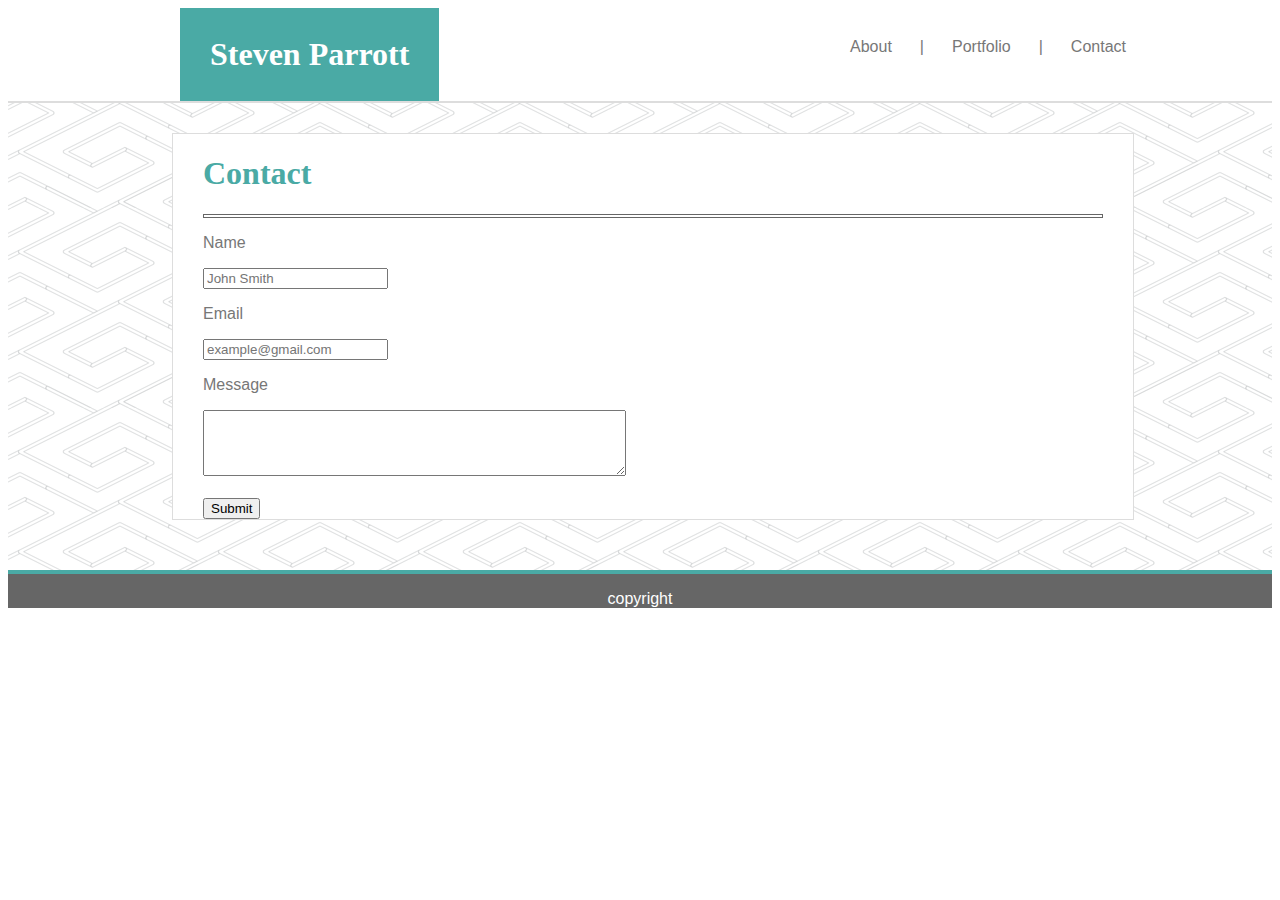
==== contact.html @ ee7ff285 "Added form on contact page, margin set for body, and background functional" ====
<!DOCTYPE html>
<html>
<head>
    <link rel="stylesheet" type="text/css" href="assets/css/style.css">
</head>
<body>
    <div class="background">
    <div class="header">
            <ul>
                <li class="myName"><h1>Steven Parrott<h1></li>
                <li><a href="contact.html">Contact</a></li>
                <li> | </li>
                <li><a href="portfolio.html">Portfolio</a></li>
                <li> | </li>
                <li><a href="index.html">About</a></li>
            </ul>
    </div>
    <div class="formbox">
        <h1>Contact</h1><hr>
        <form action="">
            <label for "name"><p>Name</p></label>
            <input type="text" id="name" name="Name" placeholder="John Smith">
            <label for "email"><p>Email</p></label>
            <input type="text" id="email" name="email" placeholder="example@gmail.com">
            <p>Message</p><textarea rows="4" cols="50" name "message" form="usrform"></textarea><br><br>
            <input type="submit" value="Submit">
        </form>
        
    </div>
    <div class="footer"><p class="copyright">copyright</p></div>
</div>
</body>
</html>
---- assets/css/style.css ----
h1, h2, h3, h4, {
    font-family: 'Georgia', Times, Times New Roman, serif;
}

p {
    color: #777777;
    font-family: 'Arial', 'Helvetica Neue', Helvetica, sans-serif;
}

.background {
    background-color: #4aaaa5;
    background-image: url(../images/pipes.png);
}

img {
    height: 230px;
    width: auto;
    float: left;
    margin-right: 30px;
    margin-bottom: 10px;
}

.header{
    margin: 0;
    padding: 0;
    overflow: hidden;
    background-color: #ffffff;
    border-bottom: 2px solid #dddddd;
    top: 0;
}

ul {
    list-style-type: none;
    margin: auto;
    max-width: 960px;
}

li {
    float: right;
    display: block;
    color: #777777;
    text-align: center;
    line-height: 50px;
    padding: 14px 14px;
    text-decoration: none;
    font-family: 'Arial', 'Helvetica Neue', Helvetica, sans-serif;
}

a:link {
    color: #777777;
    text-decoration: none;
}

a:visited {
    color: #777777;
    text-decoration: none;
}

a:hover {
    color: #4aaaa5
}

a:active {
    color: #ffffff;
    background-color: #4aaaa5
}

li.myName {
    float: left;
    background-color: #4aaaa5;
    font-family: 'Georgia', Times, Times New Roman, serif;
    padding: 0px 30px;
    color: #ffffff;
}

hr {
    height: 2px;
    color: #666666;
    border-style: solid;
}
.about {
    background-color: #ffffff;
    border-style: solid;
    border-width: 1px;
    border-color: #dddddd;
    padding: 0px 30px;
    position: relative;
    top: 30px;
    left: 164px;
    bottom: 150px;
    width: 900px;
}

.about h1 {
    color: #4aaaa5;
}

.formbox {
    background-color: #ffffff;
    border-style: solid;
    border-width: 1px;
    border-color: #dddddd;
    padding: 0px 30px;
    position: relative;
    top: 30px;
    left: 164px;
    bottom: 150px;
    width: 900px;
}

.formbox h1 {
    color: #4aaaa5;
}

.footer {
    background-color: #666666;
    text-align: center;
    border-top: 4px solid #4aaaa5;
    position: -webkit-sticky;
    position: sticky;
    bottom: 0;
    margin-top: 80px;
}

p.copyright {
    color: #ffffff;
}
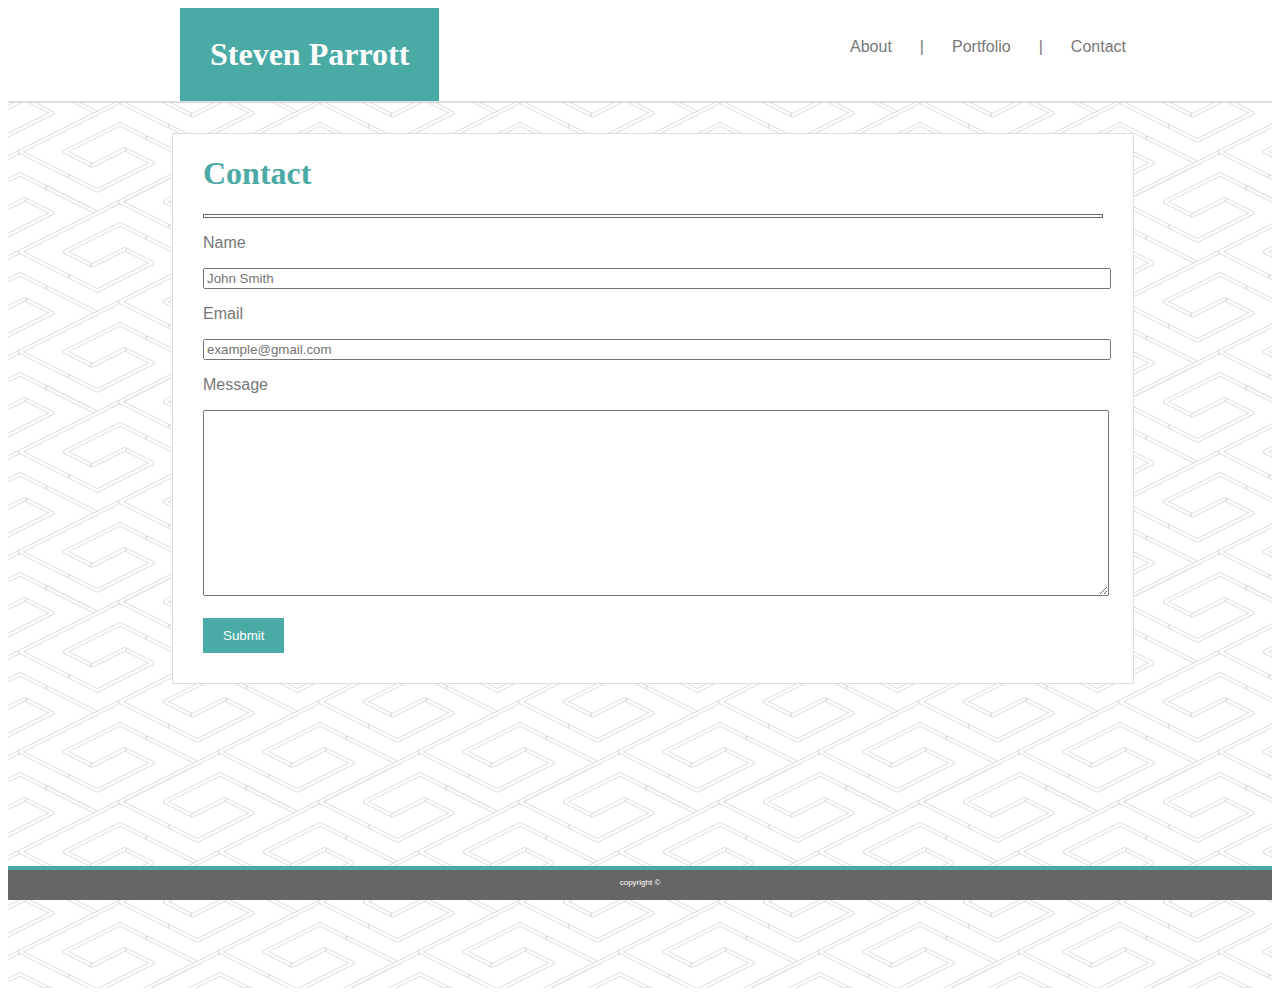
==== commit 00418bb2: "Added Portfolio Page and initial text box formatting" ====
--- a/contact.html
+++ b/contact.html
@@ -22,12 +22,12 @@
             <input type="text" id="name" name="Name" placeholder="John Smith">
             <label for "email"><p>Email</p></label>
             <input type="text" id="email" name="email" placeholder="example@gmail.com">
-            <p>Message</p><textarea rows="4" cols="50" name "message" form="usrform"></textarea><br><br>
+            <p>Message</p><textarea rows="12" cols="50" name "message" form="usrform"></textarea><br><br>
             <input type="submit" value="Submit">
         </form>
         
     </div>
-    <div class="footer"><p class="copyright">copyright</p></div>
+    <div class="footer"><p class="copyright">copyright &copy</p></div>
 </div>
 </body>
 </html>--- a/assets/css/style.css
+++ b/assets/css/style.css
@@ -10,6 +10,7 @@
 .background {
     background-color: #4aaaa5;
     background-image: url(../images/pipes.png);
+    background-repeat: repeat;
 }
 
 img {
@@ -87,7 +88,7 @@
     position: relative;
     top: 30px;
     left: 164px;
-    bottom: 150px;
+    margin-bottom: 100px;
     width: 900px;
 }
 
@@ -101,15 +102,56 @@
     border-width: 1px;
     border-color: #dddddd;
     padding: 0px 30px;
+    padding-bottom: 30px;
     position: relative;
     top: 30px;
     left: 164px;
-    bottom: 150px;
+    margin-bottom: 300px;
     width: 900px;
 }
 
 .formbox h1 {
     color: #4aaaa5;
+}
+
+input[type=text], textarea {
+    width: 100%;
+}
+
+input[type=submit] {
+    background: #4aaaa5;
+    border: none;
+    padding: 10px 20px;
+    color: #ffffff;
+}
+
+.imagebox {
+    background-color: #ffffff;
+    border-style: solid;
+    border-width: 1px;
+    border-color: #dddddd;
+    padding: 0px 30px;
+    padding-bottom: 30px;
+    position: relative;
+    top: 30px;
+    left: 164px;
+    margin-bottom: 300px;
+    width: 900px;
+}
+
+.imagebox h1 {
+    color: #4aaaa5;
+}
+
+.text{
+    position: absolute;
+    font-family: 'Georgia', Times, Times New Roman, serif;
+    color: #ffffff;
+    background-color: #4aaaa5;
+    width: 100%;
+    padding: 0 auto;
+    font-size: 16px;
+    top: 100px;
 }
 
 .footer {
@@ -119,9 +161,12 @@
     position: -webkit-sticky;
     position: sticky;
     bottom: 0;
-    margin-top: 80px;
+    margin-top: 0px;
+    height: 30px;
 }
 
 p.copyright {
     color: #ffffff;
+    font-size: 6pt;
+    bottom: 0;
 }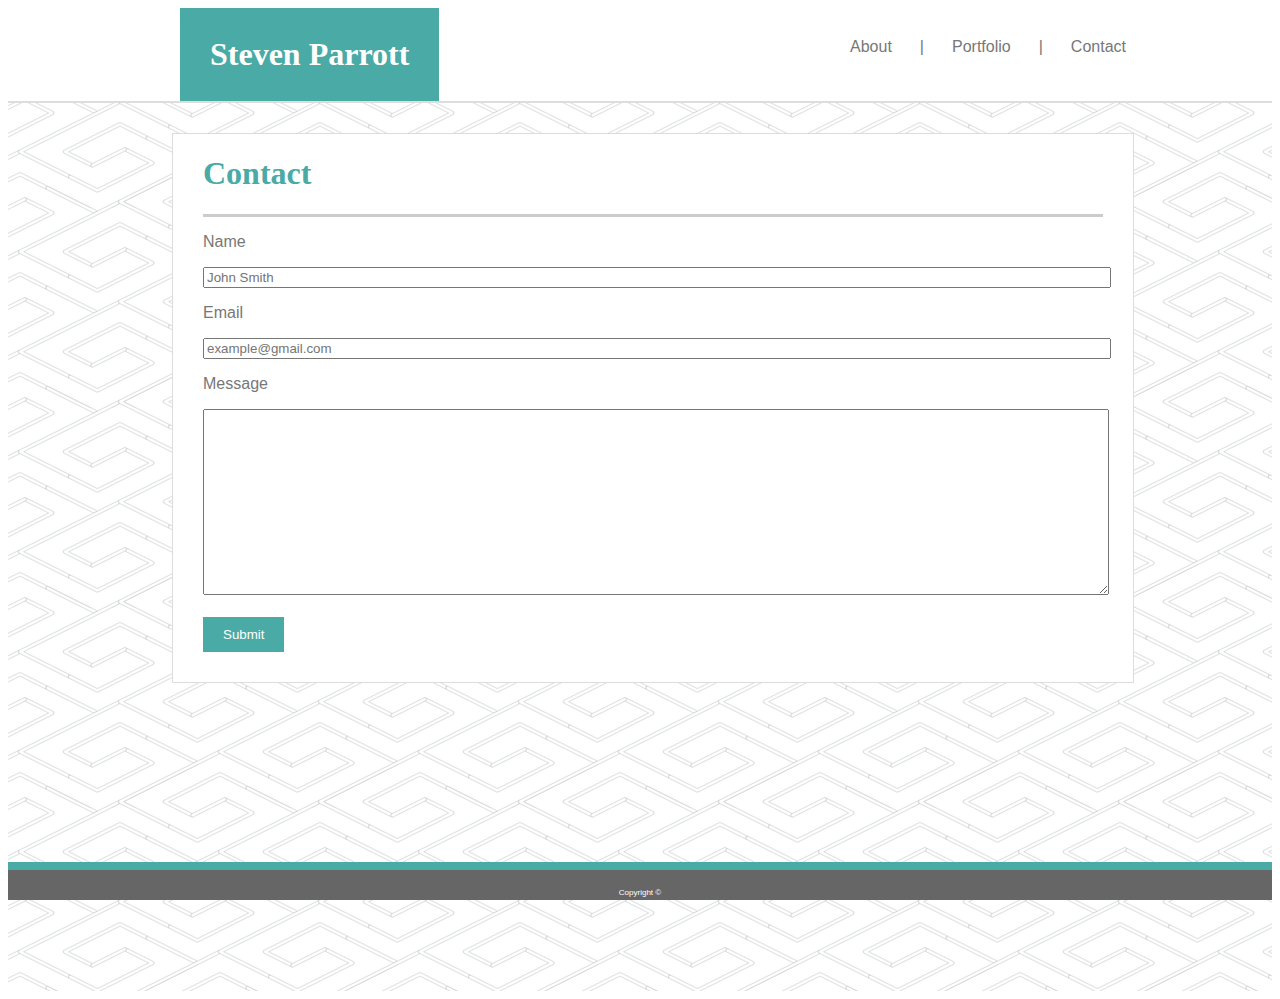
==== commit ee8e561f: "added placeholder images and amended copyright format" ====
--- a/contact.html
+++ b/contact.html
@@ -27,7 +27,7 @@
         </form>
         
     </div>
-    <div class="footer"><p class="copyright">copyright &copy</p></div>
+    <div class="footer"><p class="copyright">Copyright &copy</p></div>
 </div>
 </body>
 </html>--- a/assets/css/style.css
+++ b/assets/css/style.css
@@ -75,8 +75,9 @@
 }
 
 hr {
-    height: 2px;
-    color: #666666;
+    height: 1px;
+    color: #cccccc;
+    background-color: #cccccc;
     border-style: solid;
 }
 .about {
@@ -114,6 +115,8 @@
     color: #4aaaa5;
 }
 
+
+
 input[type=text], textarea {
     width: 100%;
 }
@@ -143,21 +146,48 @@
     color: #4aaaa5;
 }
 
-.text{
+.imagebox img {
+    height: 230px;
+    width: auto;
+}
+
+.column {
+    float: left;
+    width: 33.33%;
+    padding: 15px;
+}
+
+/* Clearfix (clear floats) */
+.row::after {
+    content: "";
+    clear: both;
+    display: table;
+}
+
+.imgtxt {
+    position: relative;
+}
+
+.txtbar{
     position: absolute;
+    background-color: #4aaaa5;
+    text-align: center;
+    width: 100%;
+    border: none;
+    margin-top: 50%;
+    margin-bottom: 20%;
+}
+
+.txtbar p {
+    color: #ffffff;
     font-family: 'Georgia', Times, Times New Roman, serif;
-    color: #ffffff;
-    background-color: #4aaaa5;
-    width: 100%;
-    padding: 0 auto;
-    font-size: 16px;
-    top: 100px;
-}
+}
+
 
 .footer {
     background-color: #666666;
     text-align: center;
-    border-top: 4px solid #4aaaa5;
+    border-top: 8px solid #4aaaa5;
     position: -webkit-sticky;
     position: sticky;
     bottom: 0;
@@ -168,5 +198,5 @@
 p.copyright {
     color: #ffffff;
     font-size: 6pt;
-    bottom: 0;
+    padding-top: 10px;
 }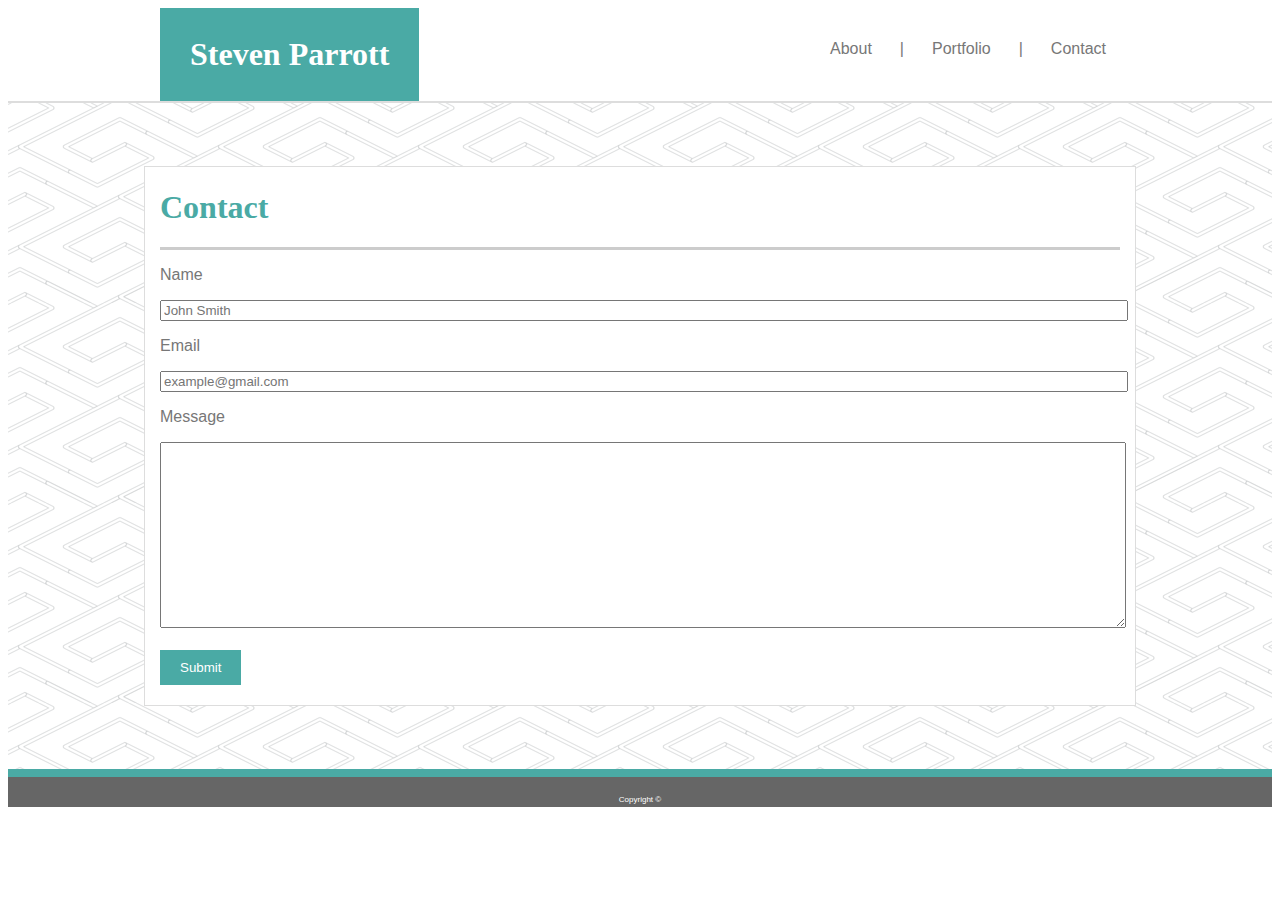
==== commit 85d00076: "changed padding of background class and modified margins on boxes on each page" ====
--- a/contact.html
+++ b/contact.html
@@ -4,7 +4,6 @@
     <link rel="stylesheet" type="text/css" href="assets/css/style.css">
 </head>
 <body>
-    <div class="background">
     <div class="header">
             <ul>
                 <li class="myName"><h1>Steven Parrott<h1></li>
@@ -15,6 +14,7 @@
                 <li><a href="index.html">About</a></li>
             </ul>
     </div>
+    <div class="background">
     <div class="formbox">
         <h1>Contact</h1><hr>
         <form action="">
@@ -25,9 +25,9 @@
             <p>Message</p><textarea rows="12" cols="50" name "message" form="usrform"></textarea><br><br>
             <input type="submit" value="Submit">
         </form>
-        
+    </div>  
     </div>
     <div class="footer"><p class="copyright">Copyright &copy</p></div>
-</div>
+
 </body>
 </html>--- a/assets/css/style.css
+++ b/assets/css/style.css
@@ -11,6 +11,9 @@
     background-color: #4aaaa5;
     background-image: url(../images/pipes.png);
     background-repeat: repeat;
+    overflow: hidden;
+    padding: 5% 10%;
+    
 }
 
 img {
@@ -33,6 +36,7 @@
 ul {
     list-style-type: none;
     margin: auto;
+    padding: 0;
     max-width: 960px;
 }
 
@@ -42,7 +46,7 @@
     color: #777777;
     text-align: center;
     line-height: 50px;
-    padding: 14px 14px;
+    padding: 16px 14px;
     text-decoration: none;
     font-family: 'Arial', 'Helvetica Neue', Helvetica, sans-serif;
 }
@@ -72,6 +76,7 @@
     font-family: 'Georgia', Times, Times New Roman, serif;
     padding: 0px 30px;
     color: #ffffff;
+    font-size: 16px;
 }
 
 hr {
@@ -80,17 +85,16 @@
     background-color: #cccccc;
     border-style: solid;
 }
+
 .about {
     background-color: #ffffff;
     border-style: solid;
     border-width: 1px;
     border-color: #dddddd;
-    padding: 0px 30px;
+    padding: 0px 15px 20px 15px;
+    margin: auto;
+    max-width: 960px;
     position: relative;
-    top: 30px;
-    left: 164px;
-    margin-bottom: 100px;
-    width: 900px;
 }
 
 .about h1 {
@@ -102,13 +106,10 @@
     border-style: solid;
     border-width: 1px;
     border-color: #dddddd;
-    padding: 0px 30px;
-    padding-bottom: 30px;
+    padding: 0px 15px 20px 15px;
+    margin: auto;
+    max-width: 960px;
     position: relative;
-    top: 30px;
-    left: 164px;
-    margin-bottom: 300px;
-    width: 900px;
 }
 
 .formbox h1 {
@@ -133,13 +134,10 @@
     border-style: solid;
     border-width: 1px;
     border-color: #dddddd;
-    padding: 0px 30px;
-    padding-bottom: 30px;
+    padding: 0px 15px 20px 15px;
+    margin: auto;
+    max-width: 960px;
     position: relative;
-    top: 30px;
-    left: 164px;
-    margin-bottom: 300px;
-    width: 900px;
 }
 
 .imagebox h1 {
@@ -147,18 +145,19 @@
 }
 
 .imagebox img {
-    height: 230px;
+    height: 260px;
     width: auto;
 }
 
 .column {
     float: left;
     width: 33.33%;
-    padding: 15px;
+    border: none;
+    padding-right: 15px;
+    padding-top: 5px;
 }
 
-/* Clearfix (clear floats) */
-.row::after {
+    .row::after {
     content: "";
     clear: both;
     display: table;
@@ -188,10 +187,8 @@
     background-color: #666666;
     text-align: center;
     border-top: 8px solid #4aaaa5;
-    position: -webkit-sticky;
     position: sticky;
     bottom: 0;
-    margin-top: 0px;
     height: 30px;
 }
 
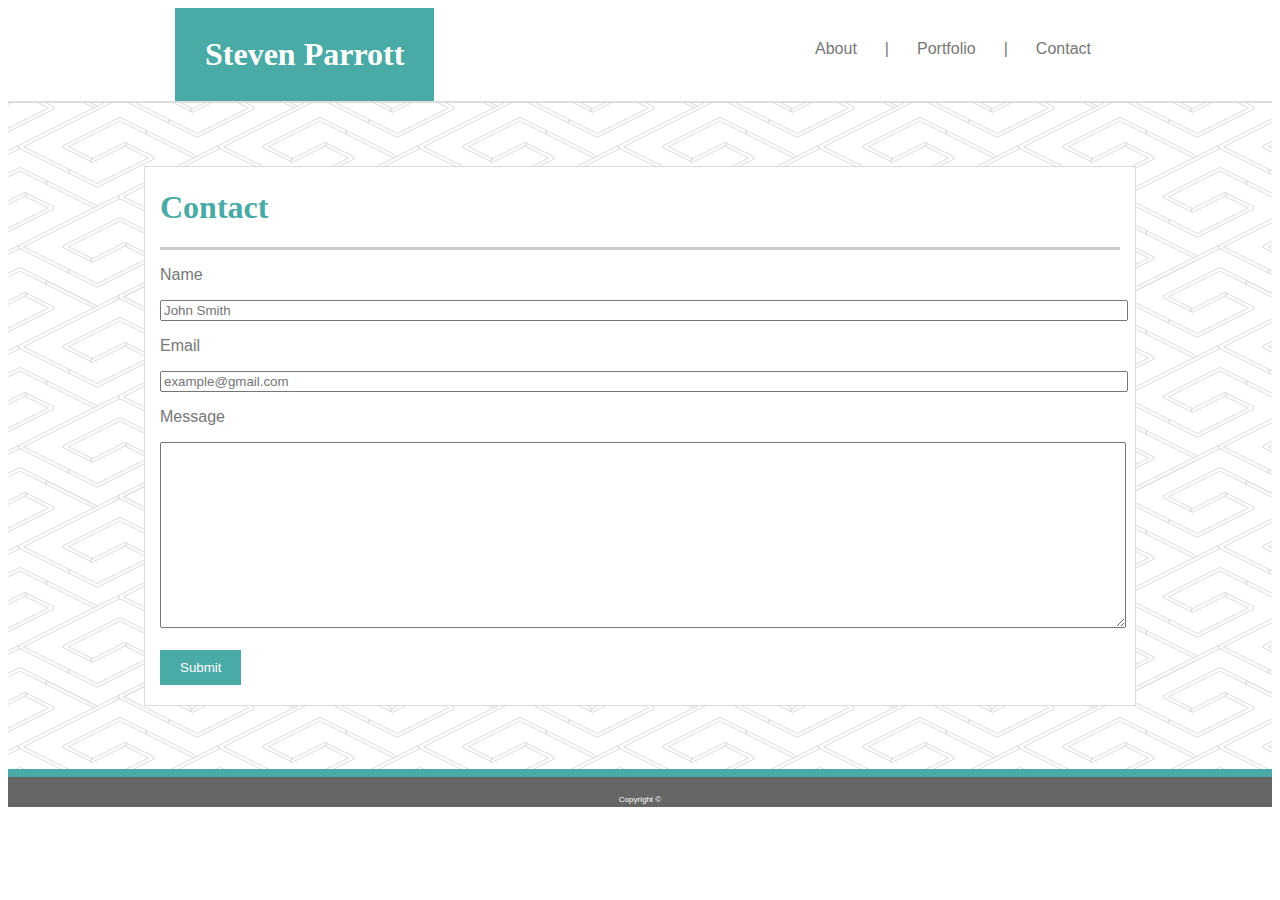
==== commit 9f77d7b1: "added semantic tags and reduced padding by 30" ====
--- a/contact.html
+++ b/contact.html
@@ -4,7 +4,7 @@
     <link rel="stylesheet" type="text/css" href="assets/css/style.css">
 </head>
 <body>
-    <div class="header">
+    <header>
             <ul>
                 <li class="myName"><h1>Steven Parrott<h1></li>
                 <li><a href="contact.html">Contact</a></li>
@@ -13,7 +13,7 @@
                 <li> | </li>
                 <li><a href="index.html">About</a></li>
             </ul>
-    </div>
+        </header>
     <div class="background">
     <div class="formbox">
         <h1>Contact</h1><hr>
@@ -27,7 +27,6 @@
         </form>
     </div>  
     </div>
-    <div class="footer"><p class="copyright">Copyright &copy</p></div>
-
+    <footer><p class="copyright">Copyright &copy</p></footer>
 </body>
 </html>--- a/assets/css/style.css
+++ b/assets/css/style.css
@@ -24,7 +24,7 @@
     margin-bottom: 10px;
 }
 
-.header{
+header{
     margin: 0;
     padding: 0;
     overflow: hidden;
@@ -37,7 +37,7 @@
     list-style-type: none;
     margin: auto;
     padding: 0;
-    max-width: 960px;
+    max-width: 930px;
 }
 
 li {
@@ -93,7 +93,7 @@
     border-color: #dddddd;
     padding: 0px 15px 20px 15px;
     margin: auto;
-    max-width: 960px;
+    max-width: 930px;
     position: relative;
 }
 
@@ -138,6 +138,7 @@
     margin: auto;
     max-width: 960px;
     position: relative;
+    float: left;
 }
 
 .imagebox h1 {
@@ -145,36 +146,26 @@
 }
 
 .imagebox img {
-    height: 260px;
+    height: auto;
     width: auto;
-}
-
-.column {
+    position: relative;
     float: left;
-    width: 33.33%;
-    border: none;
-    padding-right: 15px;
-    padding-top: 5px;
-}
-
-    .row::after {
-    content: "";
-    clear: both;
-    display: table;
 }
 
 .imgtxt {
     position: relative;
+    float: left;
+    width: 33.3%;
+    padding: auto;
+    margin-right: 15px;
 }
 
 .txtbar{
     position: absolute;
+    bottom: 40px;
     background-color: #4aaaa5;
     text-align: center;
     width: 100%;
-    border: none;
-    margin-top: 50%;
-    margin-bottom: 20%;
 }
 
 .txtbar p {
@@ -183,13 +174,15 @@
 }
 
 
-.footer {
+footer {
     background-color: #666666;
     text-align: center;
     border-top: 8px solid #4aaaa5;
     position: sticky;
     bottom: 0;
     height: 30px;
+    width: 100%;
+    float: left;
 }
 
 p.copyright {
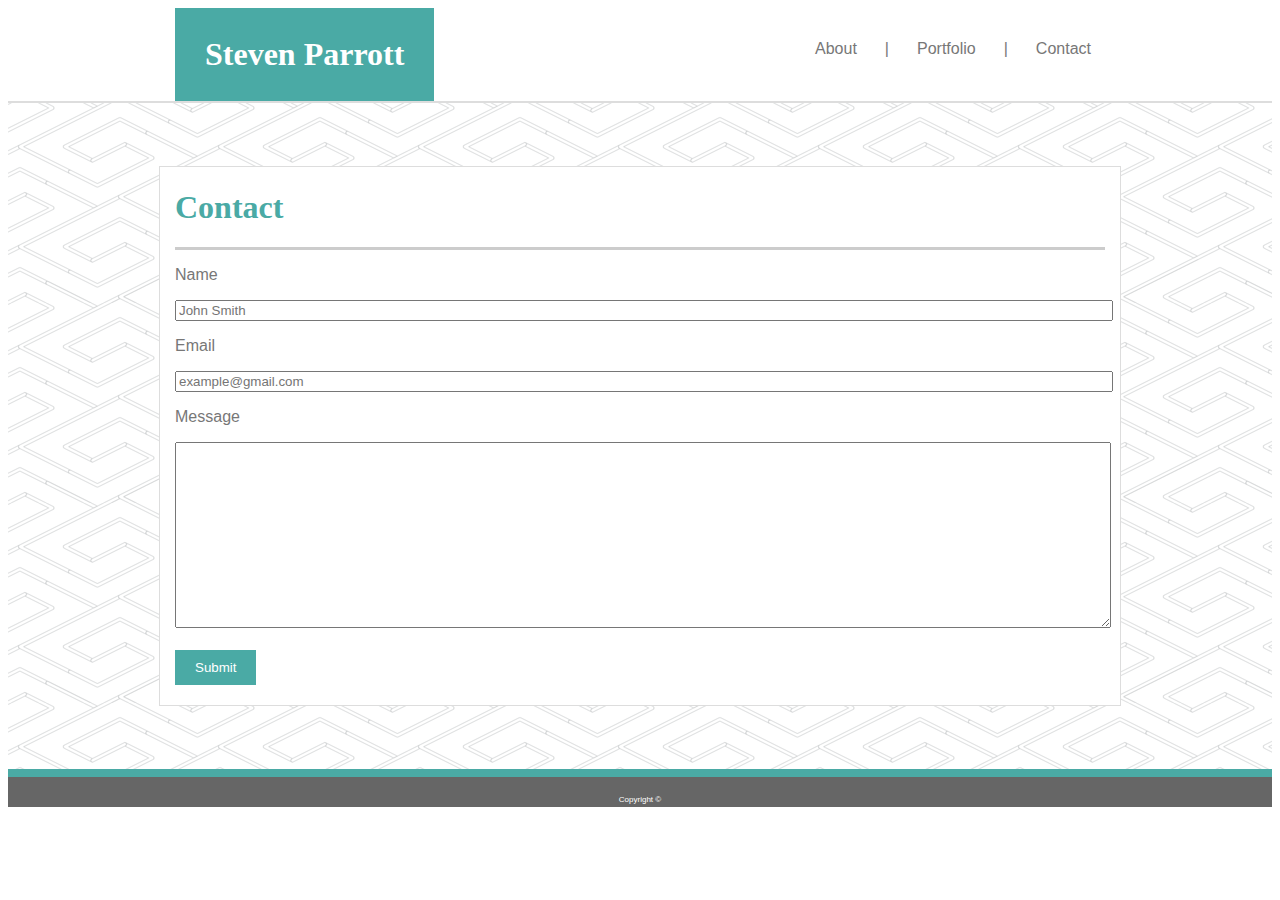
==== commit 5290e660: "changes made per verification tool" ====
--- a/contact.html
+++ b/contact.html
@@ -1,19 +1,21 @@
 <!DOCTYPE html>
-<html>
+<html lang="en">
 <head>
+    <title>Basic-Portfolio</title>
     <link rel="stylesheet" type="text/css" href="assets/css/style.css">
+    <meta name="viewport" content="width=device-width, initial-scale=1.0">
 </head>
 <body>
-    <header>
+    <nav>
             <ul>
-                <li class="myName"><h1>Steven Parrott<h1></li>
+                <li class="myName"><h1>Steven Parrott</h1></li>
                 <li><a href="contact.html">Contact</a></li>
                 <li> | </li>
                 <li><a href="portfolio.html">Portfolio</a></li>
                 <li> | </li>
                 <li><a href="index.html">About</a></li>
             </ul>
-        </header>
+        </nav>
     <div class="background">
     <div class="formbox">
         <h1>Contact</h1><hr>
@@ -27,6 +29,6 @@
         </form>
     </div>  
     </div>
-    <footer><p class="copyright">Copyright &copy</p></footer>
+    <footer><p class="copyright">Copyright &copy;</p></footer>
 </body>
 </html>--- a/assets/css/style.css
+++ b/assets/css/style.css
@@ -24,7 +24,7 @@
     margin-bottom: 10px;
 }
 
-header{
+nav{
     margin: 0;
     padding: 0;
     overflow: hidden;
@@ -108,7 +108,7 @@
     border-color: #dddddd;
     padding: 0px 15px 20px 15px;
     margin: auto;
-    max-width: 960px;
+    max-width: 930px;
     position: relative;
 }
 
@@ -136,7 +136,7 @@
     border-color: #dddddd;
     padding: 0px 15px 20px 15px;
     margin: auto;
-    max-width: 960px;
+    max-width: 930px;
     position: relative;
     float: left;
 }
@@ -147,7 +147,7 @@
 
 .imagebox img {
     height: auto;
-    width: auto;
+    width: 100px;
     position: relative;
     float: left;
 }
@@ -158,6 +158,7 @@
     width: 33.3%;
     padding: auto;
     margin-right: 15px;
+    margin-top: 15px;
 }
 
 .txtbar{
